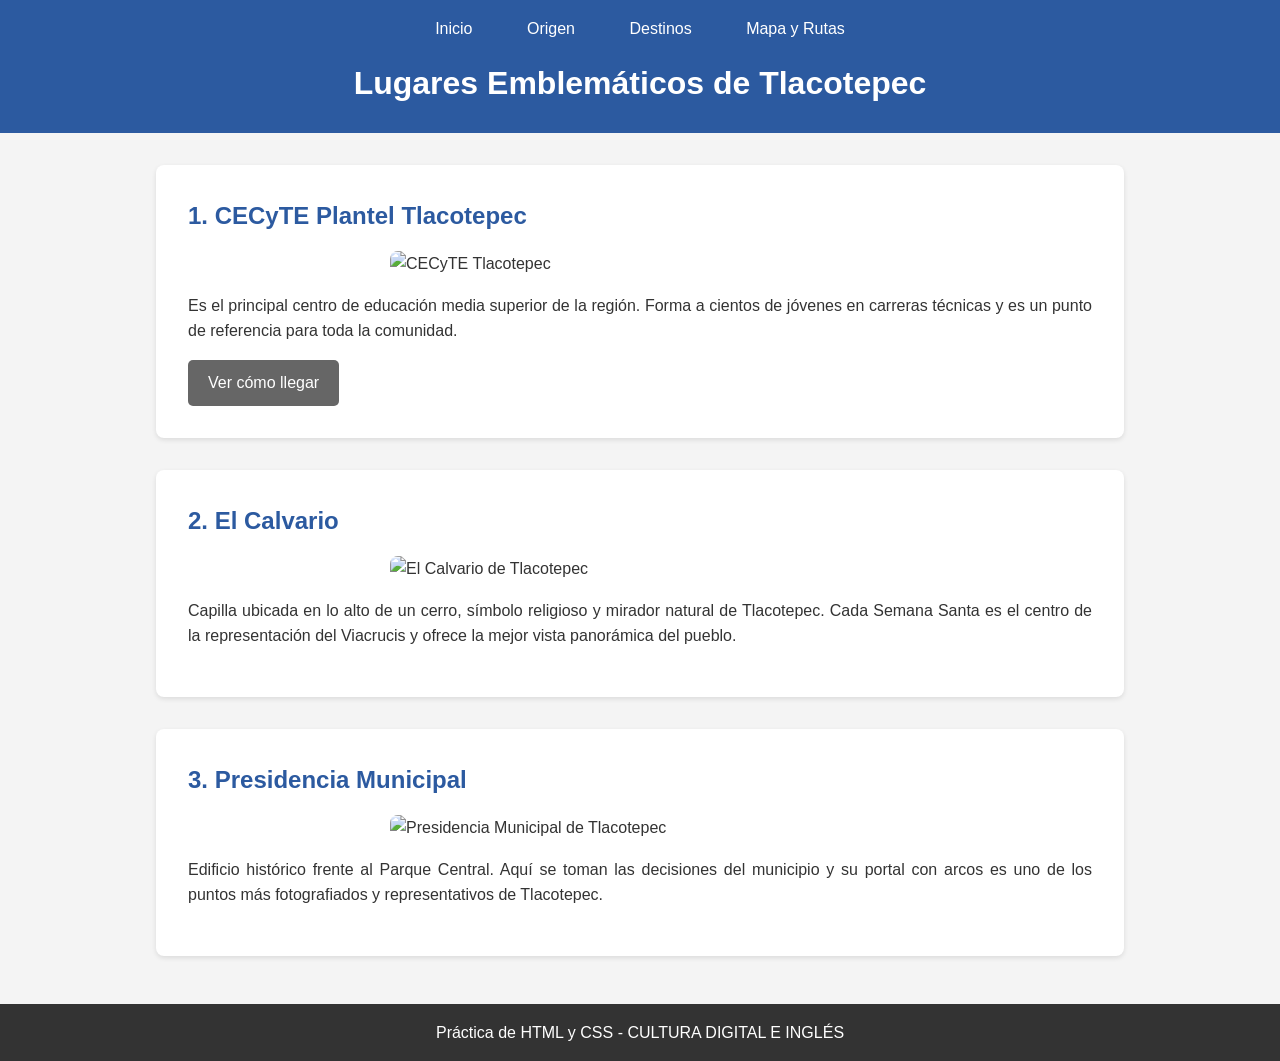
==== destinos.html @ 6eb2c231 "Add files via upload" ====
<!DOCTYPE html>
<html lang="es">
<head>
    <meta charset="UTF-8">
    <meta name="viewport" content="width=device-width, initial-scale=1.0">
    <title>Destinos - Tlacotepec</title>
    <link rel="stylesheet" href="style.css">
</head>
<body>
    <header>
        <nav class="menu">
            <a href="index.html">Inicio</a>
            <a href="origen.html">Origen</a>
            <a href="destinos.html">Destinos</a>
            <a href="mapa.html">Mapa y Rutas</a>
        </nav>
        <h1>Lugares Emblemáticos de Tlacotepec</h1>
    </header>

    <main>
        <section class="tarjeta">
            <h2>1. CECyTE Plantel Tlacotepec</h2>
            <img src="imagenes/cecyte.jpg" alt="CECyTE Tlacotepec">
            <p>Es el principal centro de educación media superior de la región. Forma a cientos de jóvenes en carreras técnicas y es un punto de referencia para toda la comunidad.</p>
            <a href="mapa.html#cecyte" class="boton-secundario">Ver cómo llegar</a>
        </section>

        <section class="tarjeta">
            <h2>2. El Calvario</h2>
            <img src="imagenes/calvario.jpg" alt="El Calvario de Tlacotepec">
            <p>Capilla ubicada en lo alto de un cerro, símbolo religioso y mirador natural de Tlacotepec. Cada Semana Santa es el centro de la representación del Viacrucis y ofrece la mejor vista panorámica del pueblo.</p>
        </section>

        <section class="tarjeta">
            <h2>3. Presidencia Municipal</h2>
            <img src="imagenes/presidencia.jpg" alt="Presidencia Municipal de Tlacotepec">
            <p>Edificio histórico frente al Parque Central. Aquí se toman las decisiones del municipio y su portal con arcos es uno de los puntos más fotografiados y representativos de Tlacotepec.</p>
        </section>
    </main>

    <footer>
        <p>Práctica de HTML y CSS - CULTURA DIGITAL E INGLÉS</p>
    </footer>
</body>
</html>
---- style.css ----
* {
    margin: 0;
    padding: 0;
    box-sizing: border-box;
}

body {
    font-family: Arial, sans-serif;
    line-height: 1.6;
    background-color: #f4f4f4;
    color: #333;
}

header {
    background-color: #2c5aa0;
    color: white;
    padding: 1rem 0;
    text-align: center;
}

.header-contenido {
    max-width: 1000px;
    margin: 0 auto;
    text-align: left;
    padding: 0 1rem;
}

.autor {
    font-size: 0.95rem;
    margin: 0 0 0.3rem 0;
    opacity: 0.9;
    font-weight: bold;
}

.menu {
    margin-bottom: 1rem;
}

.menu a {
    color: white;
    text-decoration: none;
    padding: 10px 20px;
    margin: 0 5px;
    border-radius: 5px;
    transition: background-color 0.3s;
}

.menu a:hover {
    background-color: #1e3f73;
}


h1 {
    font-size: 2rem;
    margin: 0.5rem 0;
    text-align: center;
}

main {
    max-width: 1000px;
    margin: 2rem auto;
    padding: 0 1rem;
}

.intro {
    text-align: center;
    margin-bottom: 3rem;
}

.intro p {
    font-size: 1.1rem;
    margin-bottom: 2rem;
}

.botones {
    display: flex;
    justify-content: center;
    gap: 1rem;
    flex-wrap: wrap;
}

.boton {
    background-color: #2c5aa0;
    color: white;
    padding: 12px 25px;
    text-decoration: none;
    border-radius: 5px;
    transition: background-color 0.3s;
}

.boton:hover {
    background-color: #1e3f73;
}

.boton-secundario {
    background-color: #666;
    color: white;
    padding: 10px 20px;
    text-decoration: none;
    border-radius: 5px;
    display: inline-block;
}

.boton-secundario:hover {
    background-color: #444;
}

.destacados {
    margin-top: 3rem;
}

.destacados h2 {
    text-align: center;
    margin-bottom: 2rem;
    color: #2c5aa0;
}

.grid-destinos {
    display: grid;
    grid-template-columns: repeat(auto-fit, minmax(250px, 1fr));
    gap: 1.5rem;
}

.mini-tarjeta {
    background: white;
    padding: 1.5rem;
    border-radius: 8px;
    box-shadow: 0 2px 5px rgba(0,0,0,0.1);
    text-align: center;
}

.mini-tarjeta h3 {
    color: #2c5aa0;
    margin-bottom: 0.5rem;
}

.tarjeta {
    background: white;
    padding: 2rem;
    border-radius: 8px;
    box-shadow: 0 2px 5px rgba(0,0,0,0.1);
    margin-bottom: 2rem;
}

.tarjeta h2 {
    color: #2c5aa0;
    margin-bottom: 1rem;
}

.tarjeta img {
    width: 100%;
    max-width: 500px;
    height: auto;
    border-radius: 8px;
    margin: 1rem auto;
    display: block;
}

.tarjeta p {
    margin-bottom: 1rem;
    text-align: justify;
}

.ruta {
    margin-top: 2rem;
    padding-top: 1.5rem;
    border-top: 2px solid #eee;
}

.ruta h3 {
    color: #2c5aa0;
    margin-bottom: 1rem;
}

.ruta ol {
    margin-left: 1.5rem;
    margin-bottom: 1rem;
}

.ruta li {
    margin-bottom: 0.5rem;
}

footer {
    background-color: #333;
    color: white;
    text-align: center;
    padding: 1rem;
    margin-top: 3rem;
}

@media (max-width: 600px) {
    .menu a {
        display: block;
        margin: 5px 0;
    }
    
    .botones {
        flex-direction: column;
        align-items: center;
    }
    
    h1 {
        font-size: 1.5rem;
    }
}
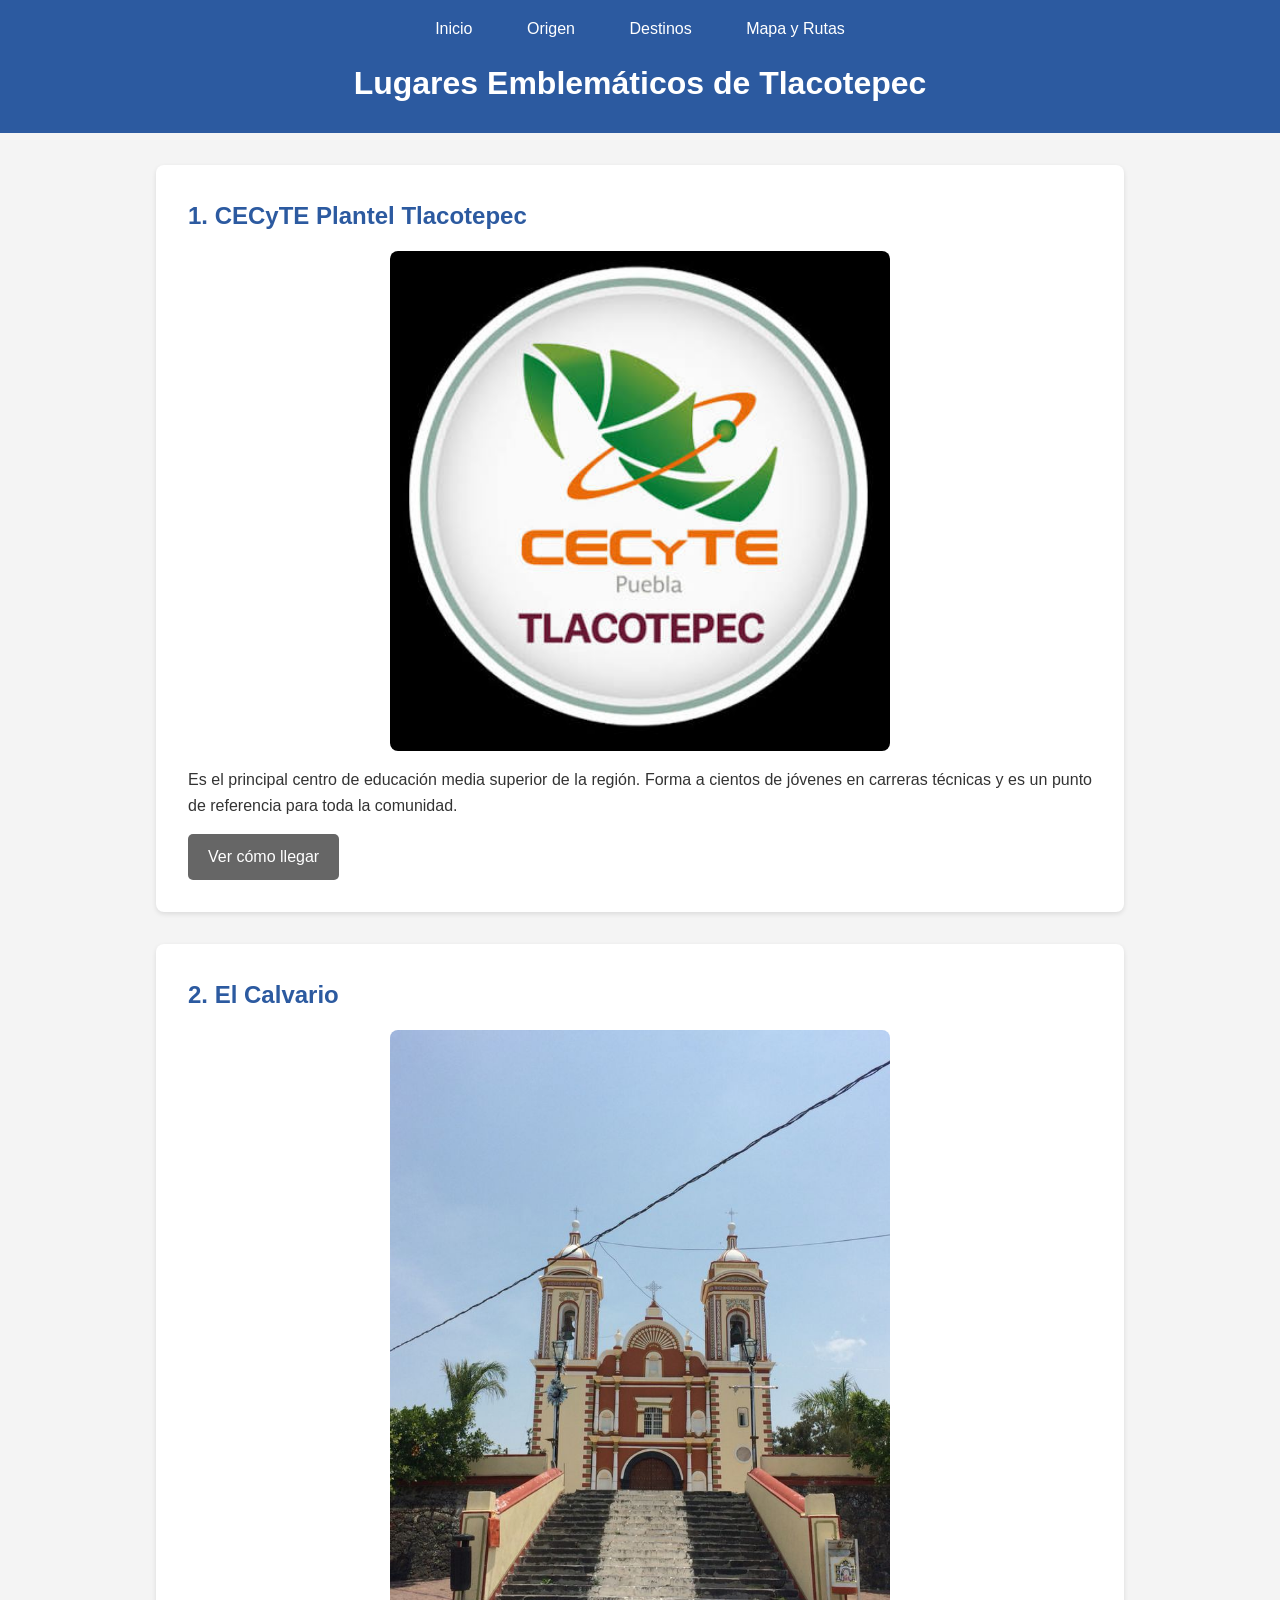
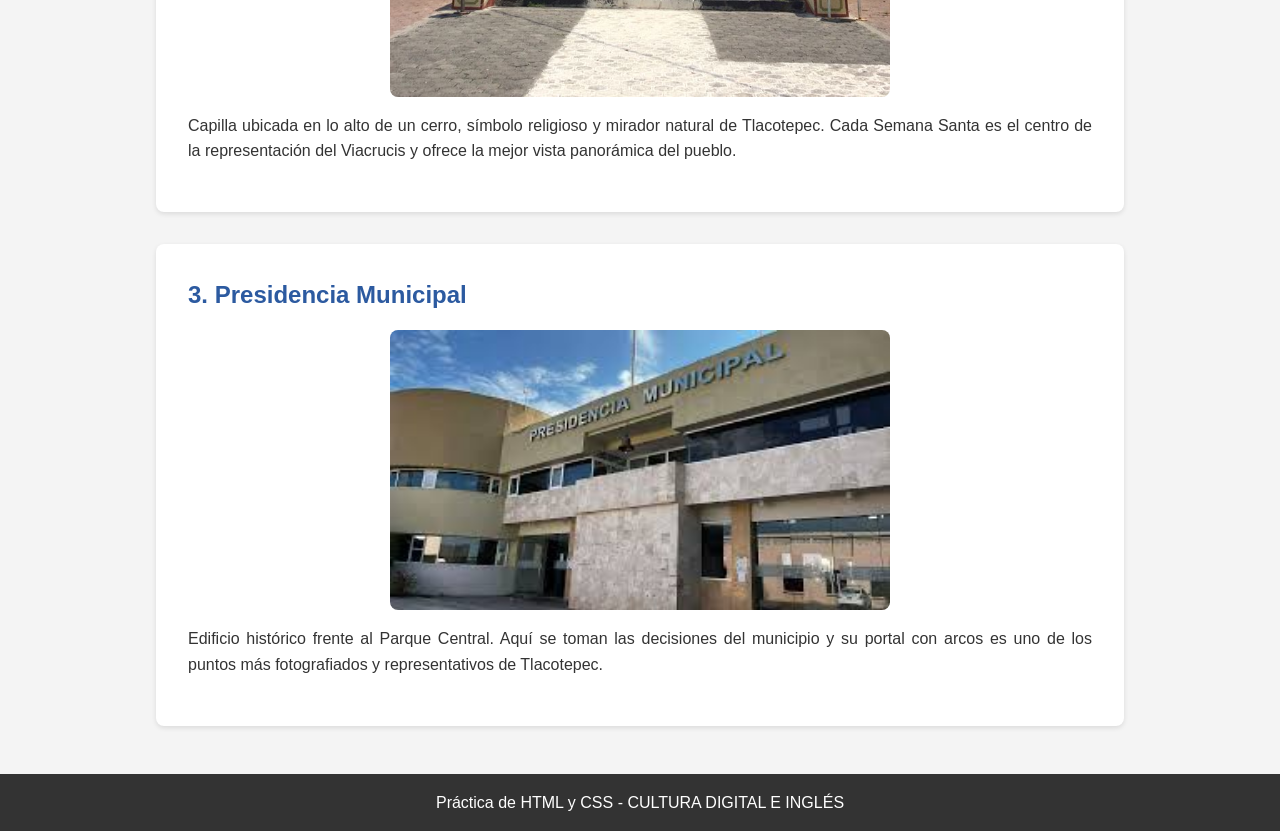
==== commit a75b2b19: "Add files via upload" ====
--- a/destinos.html
+++ b/destinos.html
@@ -20,20 +20,20 @@
     <main>
         <section class="tarjeta">
             <h2>1. CECyTE Plantel Tlacotepec</h2>
-            <img src="imagenes/cecyte.jpg" alt="CECyTE Tlacotepec">
+            <img src="cecyte.jpg" alt="CECyTE Tlacotepec">
             <p>Es el principal centro de educación media superior de la región. Forma a cientos de jóvenes en carreras técnicas y es un punto de referencia para toda la comunidad.</p>
             <a href="mapa.html#cecyte" class="boton-secundario">Ver cómo llegar</a>
         </section>
 
         <section class="tarjeta">
             <h2>2. El Calvario</h2>
-            <img src="imagenes/calvario.jpg" alt="El Calvario de Tlacotepec">
+            <img src="calvario.jpg" alt="El Calvario de Tlacotepec">
             <p>Capilla ubicada en lo alto de un cerro, símbolo religioso y mirador natural de Tlacotepec. Cada Semana Santa es el centro de la representación del Viacrucis y ofrece la mejor vista panorámica del pueblo.</p>
         </section>
 
         <section class="tarjeta">
             <h2>3. Presidencia Municipal</h2>
-            <img src="imagenes/presidencia.jpg" alt="Presidencia Municipal de Tlacotepec">
+            <img src="presidencia.jpg" alt="Presidencia Municipal de Tlacotepec">
             <p>Edificio histórico frente al Parque Central. Aquí se toman las decisiones del municipio y su portal con arcos es uno de los puntos más fotografiados y representativos de Tlacotepec.</p>
         </section>
     </main>
